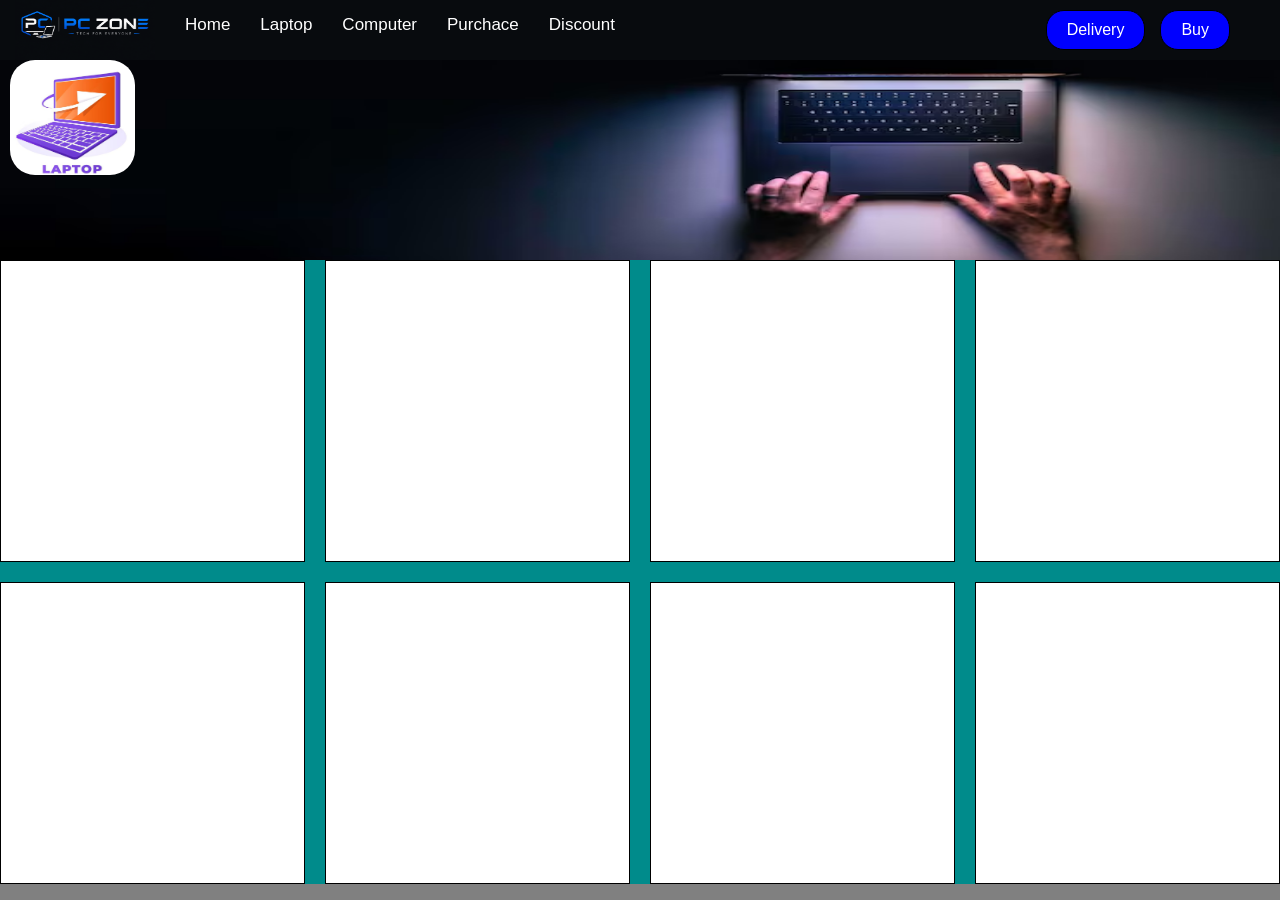
==== index.html @ 161a4432 "working on" ====
<!DOCTYPE html>
<html lang="en">
<head>
    <meta charset="UTF-8">
    <meta name="viewport" content="width=device-width, initial-scale=1.0">
    <title>Document</title>
    <!-- aos -->
     <link href="https://unpkg.com/aos@2.3.1/dist/aos.css" rel="stylesheet">
    <link rel="stylesheet" href="./style.css">
    <!-- font awsm -->
     <link rel="stylesheet" href="https://cdnjs.cloudflare.com/ajax/libs/font-awesome/6.5.0/css/all.min.css">
     <!-- tab logo -->
      <link rel="icon" type="image/png" href="./img/tab_logo.png">
    </head>
    <body>
      <div class="nav-p">
      <nav>
        <ul>
          <img src="./img/pc_zone.png" height="70px" width="140px">
          <li>Home</li>
          <li>Laptop</li>
          <li>Computer</li>
          <li>Purchace</li>
          <li>Discount</li>
          <div class="buy-btn">
            <li class="bar"><i class="fa-solid fa-bars"></i></li>
            <button>Delivery</button>
            <button>Buy</button>
      </div>
    </ul>
  </nav>
  </div>
<div class="lap-hm">
<div class="lap-h" data-aos="fade-right">
  </div>

</div>
<div class="lap-main">
<div class="lap-parent">
  <div class="card box1"></div>
  <div class="card box2"></div>
  <div class="card box3"></div>
  <div class="card box4"></div>
  <div class="card box5"></div>
  <div class="card box6"></div>
  <div class="card box7"></div>
  <div class="card box8"></div>
 
  
</div>

</div>














<!-- aos -->
<script src="https://unpkg.com/aos@2.3.1/dist/aos.js"></script>
<script>
  AOS.init();
</script>
  
</body>
</html>
---- style.css ----
body{
    margin: 0%;
    padding: 0%;
    font-family: Arial, Helvetica, sans-serif;
     background-color: gray;
}
.nav-p{
    height: 60px;
}
nav{
    
    background-color: rgb(8, 11, 14);
    height: 60px;
    width: 100%;
    position: fixed;
    
}
.bar{
    display: none;
}

nav ul{
    margin: 0;
    padding: 0;
    margin-left: 15px;
    height: 50px;
    display: flex;
    align-items: center;
    gap: 30px;
}
 .buy-btn{
    display: flex;
    justify-content: flex-end;
    align-items: center;
    margin-left: auto;
    margin-right: 50px;
    margin-top: 10px;
    gap: 15px;
}
li{
    list-style: none;
    color: white;
    font-size: 17px;
    
 
}
button{
    background-color: blue;
    color: white;
    border: 1px solid black;
    padding: 10px 20px;
    border-radius: 18px;
    font-size: 16px;
    
}
.card{
    height: 300px;
    background-color: rgb(255, 255, 255);
   
    border: 1px solid black;
}
.lap-hm{
    background-color: aqua;
    width: 100%;
    height: 200px;
    background-image: url(./img/man-using-laptop-night-top-view-web-banner-with-copy-space_169016-53022.avif);
    background-size: 100% 120%;
    background-position: center;

}

.lap-h{
    height: 115px;
    width: 125px;
    background-color: black;
    border: none;
    border-radius: 25px;
    margin-left: 10px;
    background-image: url(./img/laptooo\ logo.jpg);
    background-position: center;
    background-size: 160px 115px;
    background-repeat: no-repeat;
}
.lap-parent{
    background-color:darkcyan;
    width: 100%;
    display: grid;
    grid-template-columns: repeat(auto-fit, minmax(300px,1fr ));
    gap: 20px;
}





@media screen and (max-width:1259px){

    .box7, .box8{
        display: none;
    }
}

@media screen and (max-width:820px){
  
     button{
        display: none;
     }


}

@media screen and (max-width:768px){
    button{
        display: none;
    }
    .bar{
        display: block;
        font-size: 20px;
        margin-bottom: 8px;
    }
    li{
        display: none;
    } 
    
    
}
@media screen and (max-width:425px){
    li{
        display: none;
    }
   
    
}
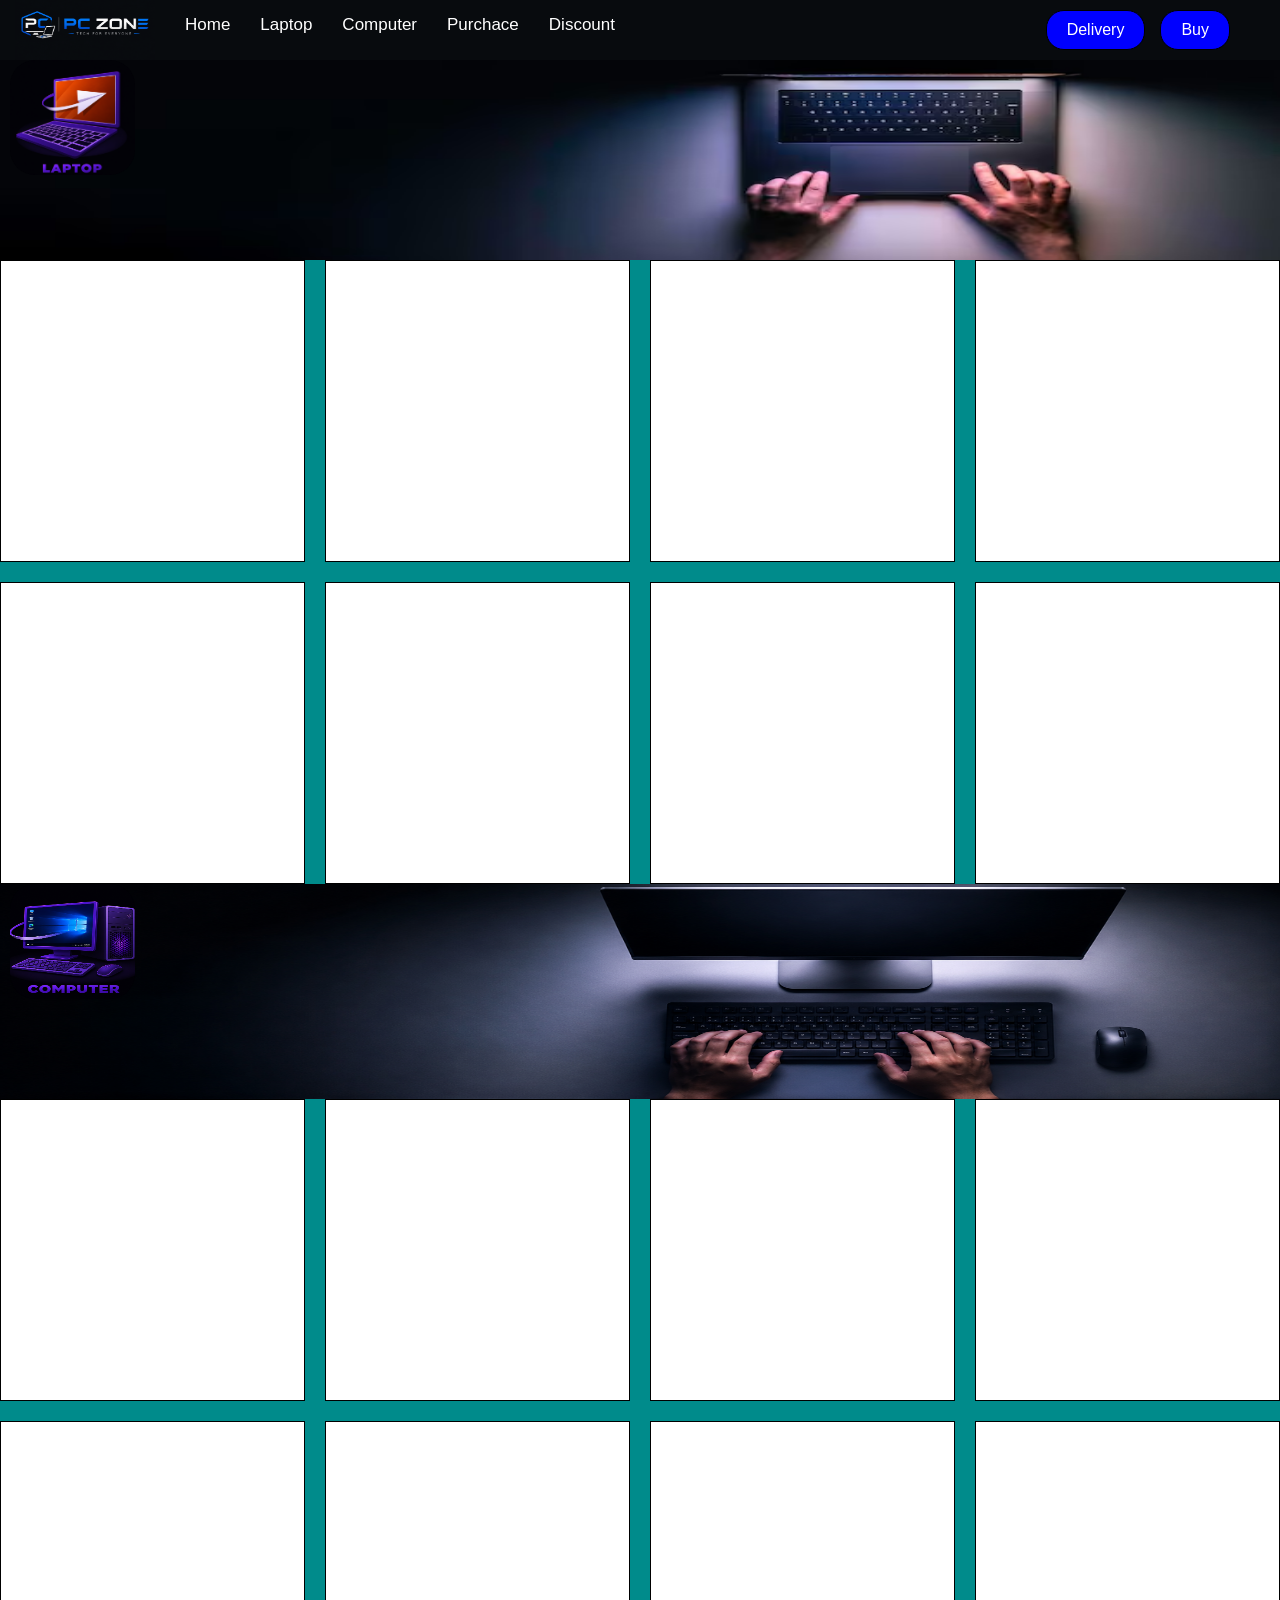
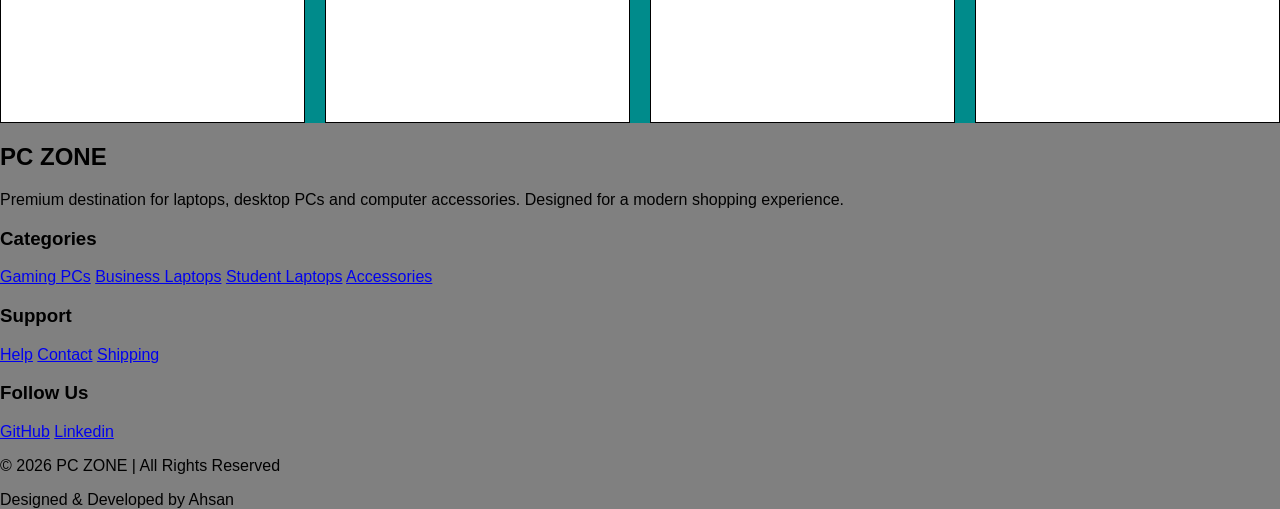
==== commit d0979908: "footer added" ====
--- a/index.html
+++ b/index.html
@@ -33,27 +33,84 @@
 <div class="lap-hm">
 <div class="lap-h" data-aos="fade-right">
   </div>
-
+  
 </div>
 <div class="lap-main">
-<div class="lap-parent">
-  <div class="card box1"></div>
-  <div class="card box2"></div>
-  <div class="card box3"></div>
-  <div class="card box4"></div>
-  <div class="card box5"></div>
-  <div class="card box6"></div>
-  <div class="card box7"></div>
-  <div class="card box8"></div>
- 
+  <div class="lap-parent">
+    <div class="card box1"></div>
+    <div class="card box2"></div>
+    <div class="card box3"></div>
+    <div class="card box4"></div>
+    <div class="card box5"></div>
+    <div class="card box6"></div>
+    <div class="card box7"></div>
+    <div class="card box8"></div>
+    
+    
+  </div>
   
 </div>
 
-</div>
+<div class="pc-hm">
+<div class="pc-h" data-aos="fade-right">
+  </div>
+  
+<div class="pc-main">
+  <div class="pc-parent">
+    <div class="card box1"></div>
+    <div class="card box2"></div>
+    <div class="card box3"></div>
+    <div class="card box4"></div>
+    <div class="card box5"></div>
+    <div class="card box6"></div>
+    <div class="card box7"></div>
+    <div class="card box8"></div>
+    
+    
+  </div>
+  
 
+<footer>
+    <div class="footer-container">
 
+        <div class="footer-box">
+            <h2>PC ZONE</h2>
+            <p>
+                Premium destination for laptops, desktop PCs and computer accessories.
+                Designed for a modern shopping experience.
+            </p>
+        </div>
 
+        <div class="footer-box">
+            <h3>Categories</h3>
+            <a href="#">Gaming PCs</a>
+            <a href="#">Business Laptops</a>
+            <a href="#">Student Laptops</a>
+            <a href="#">Accessories</a>
+        </div>
 
+        <div class="footer-box">
+            <h3>Support</h3>
+            <a href="#">Help</a>
+            <a href="#">Contact</a>
+            <a href="#">Shipping</a>
+        </div>
+
+        <div class="footer-box">
+            <h3>Follow Us</h3>
+            <a href="#">GitHub</a>
+            <a href="#">Linkedin</a>
+            
+        </div>
+
+    </div>
+
+    <div class="footer-bottom">
+        <p>© 2026 PC ZONE | All Rights Reserved</p>
+        <p>Designed & Developed by Ahsan</p>
+    </div>
+
+</footer>
 
 
 
--- a/style.css
+++ b/style.css
@@ -37,12 +37,13 @@
     margin-top: 10px;
     gap: 15px;
 }
+
 li{
     list-style: none;
     color: white;
     font-size: 17px;
     
- 
+    
 }
 button{
     background-color: blue;
@@ -51,7 +52,10 @@
     padding: 10px 20px;
     border-radius: 18px;
     font-size: 16px;
-    
+}
+button:hover{
+   background-color: white;
+   color: black;
 }
 .card{
     height: 300px;
@@ -63,7 +67,7 @@
     background-color: aqua;
     width: 100%;
     height: 200px;
-    background-image: url(./img/man-using-laptop-night-top-view-web-banner-with-copy-space_169016-53022.avif);
+    background-image: url(./img/lap-banner.avif);
     background-size: 100% 120%;
     background-position: center;
 
@@ -76,7 +80,7 @@
     border: none;
     border-radius: 25px;
     margin-left: 10px;
-    background-image: url(./img/laptooo\ logo.jpg);
+    background-image: url(./img/lapppppppppp.png);
     background-position: center;
     background-size: 160px 115px;
     background-repeat: no-repeat;
@@ -88,6 +92,42 @@
     grid-template-columns: repeat(auto-fit, minmax(300px,1fr ));
     gap: 20px;
 }
+
+.pc-hm{
+    background-color: aqua;
+    width: 100%;
+    height: 220px;
+    background-image: url(./img/pc-banner.png);
+    background-size: 100% 150%;
+    background-position: center;
+    
+
+}
+.pc-h{
+    height: 115px;
+    width: 125px;
+    background-color: black;
+    border: none;
+    border-radius: 25px;
+    margin-left: 10px;
+    background-image: url(./img/pc-.png);
+    background-position: center;
+    background-size: 160px 115px;
+    background-repeat: no-repeat;
+}
+
+.pc-parent{
+    background-color:darkcyan;
+    width: 100%;
+    display: grid;
+    grid-template-columns: repeat(auto-fit, minmax(300px,1fr ));
+    gap: 20px;
+    margin-top: 100px;
+}
+
+
+
+
 
 
 
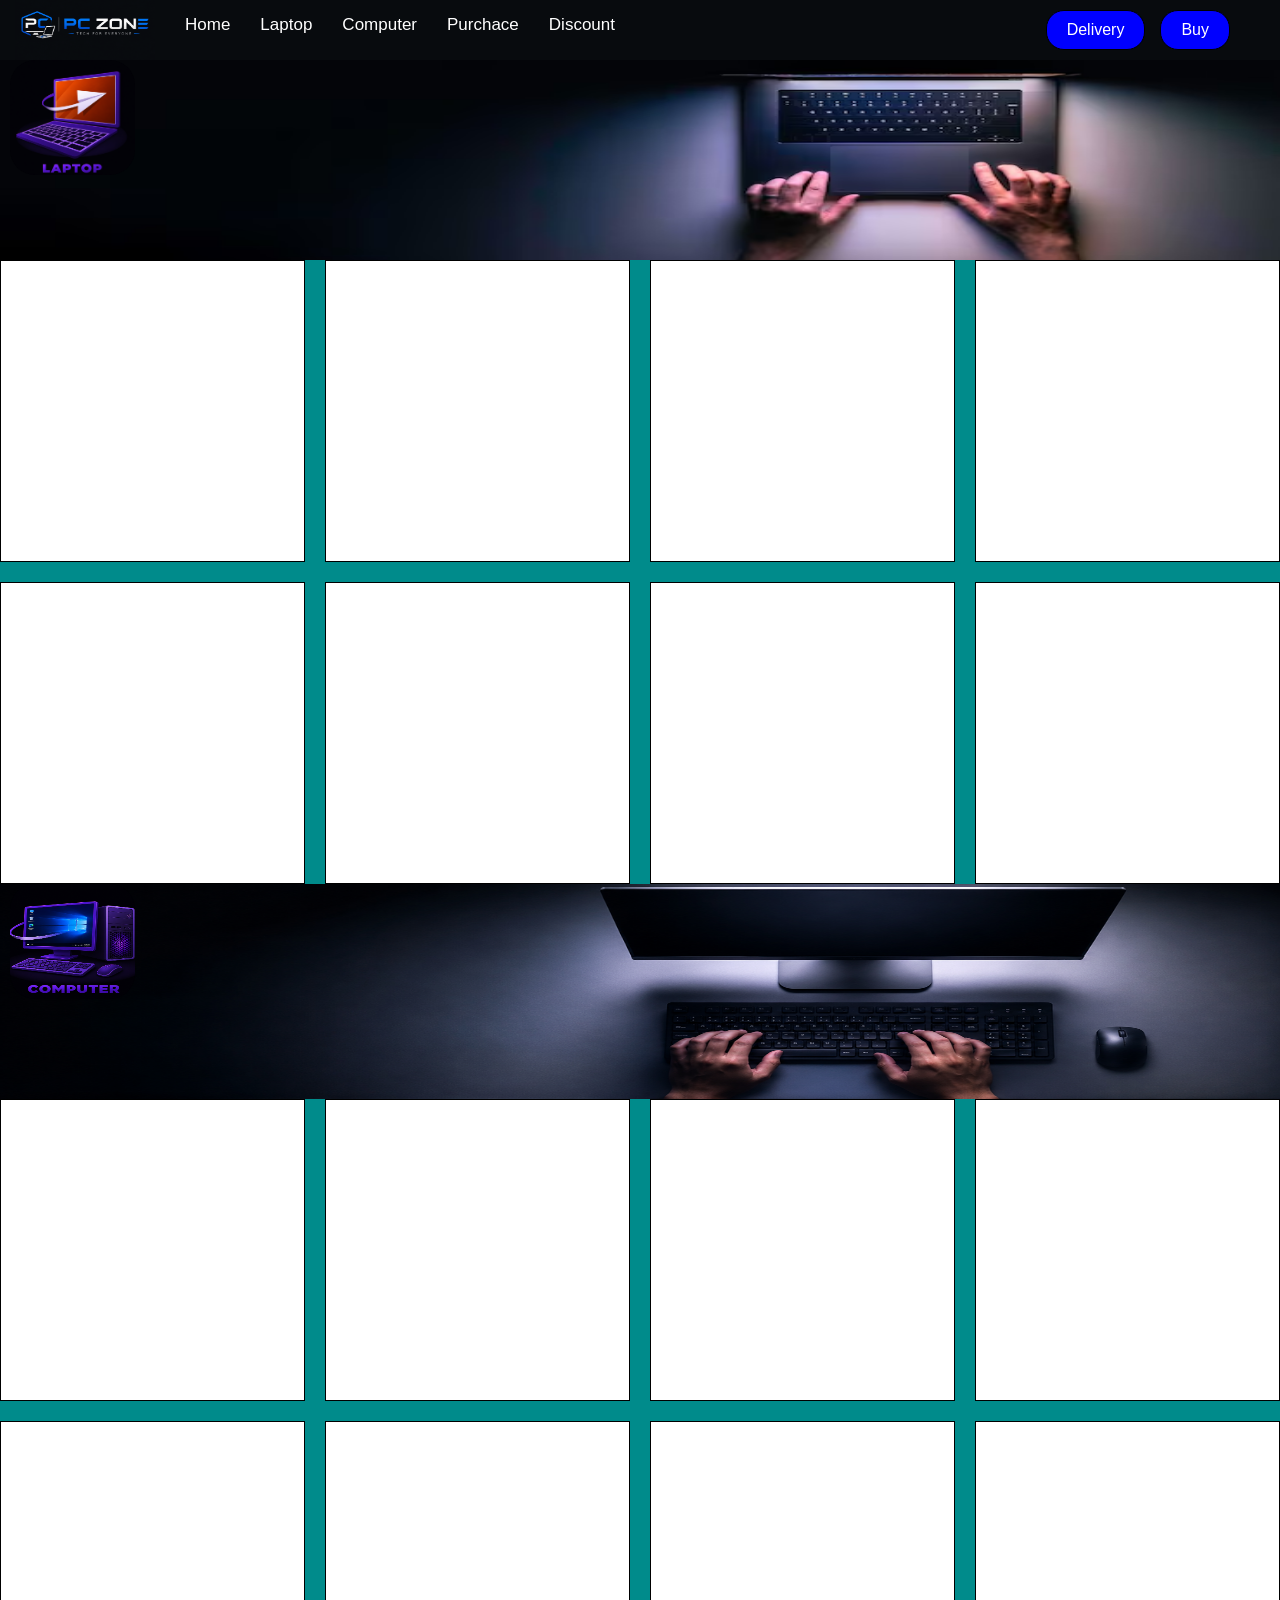
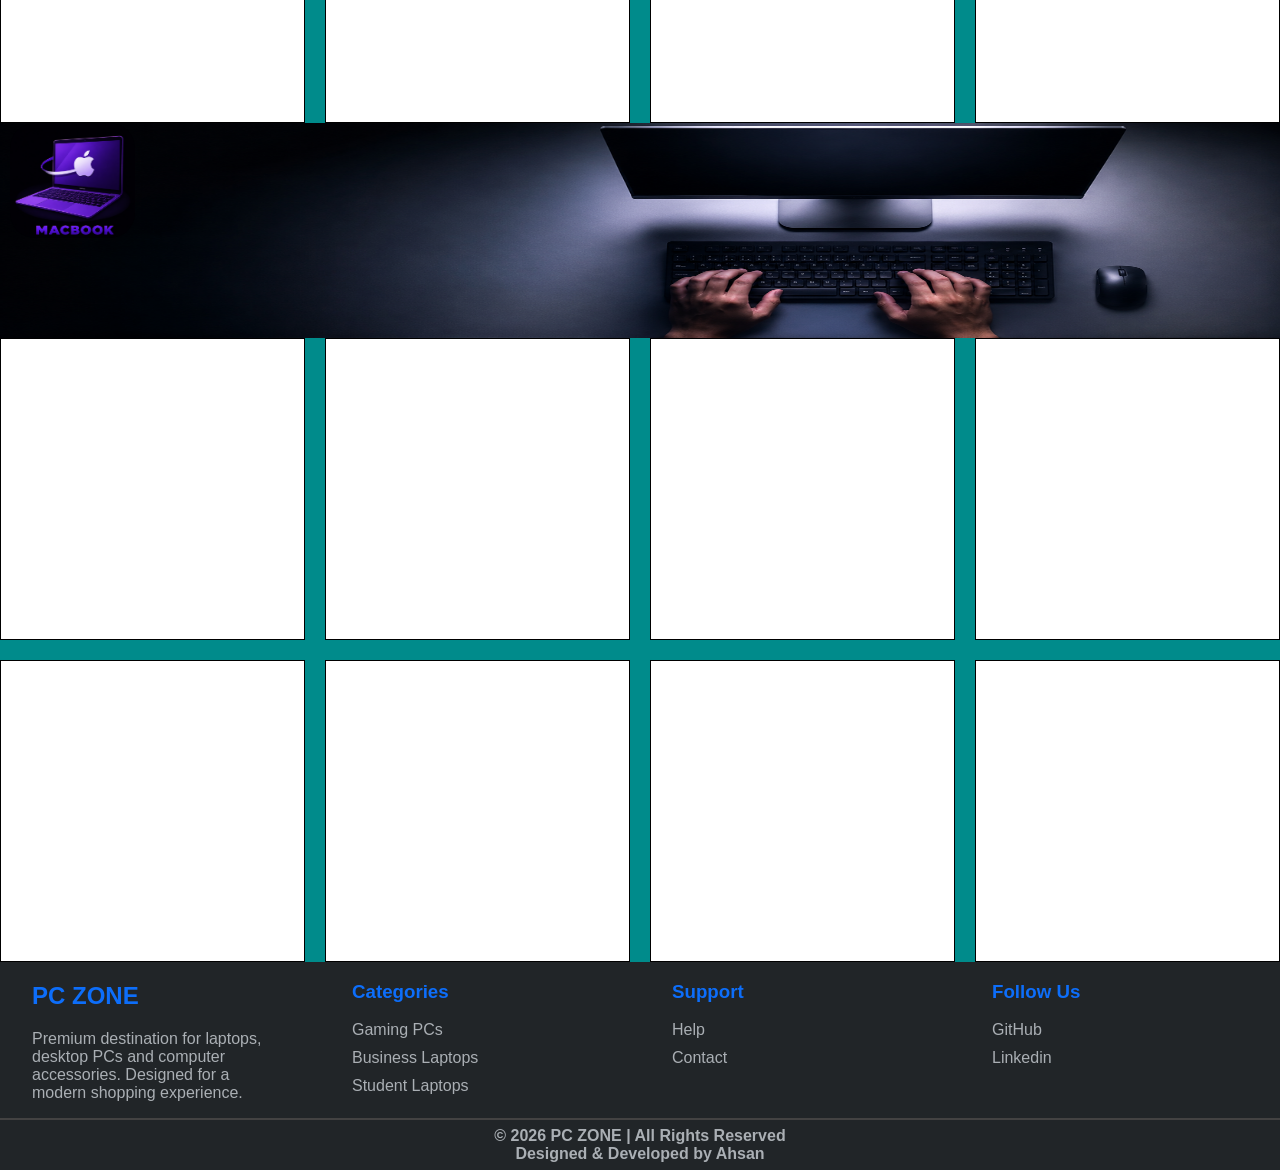
==== commit b83656b4: "updated" ====
--- a/index.html
+++ b/index.html
@@ -68,7 +68,39 @@
     
     
   </div>
+  <!-- macbook -->
+
+<div class="mac-hm">
+<div class="mac-h" data-aos="fade-right">
+  </div>
   
+<div class="mac-main">
+  <div class="mac-parent">
+    <div class="card box1"></div>
+    <div class="card box2"></div>
+    <div class="card box3"></div>
+    <div class="card box4"></div>
+    <div class="card box5"></div>
+    <div class="card box6"></div>
+    <div class="card box7"></div>
+    <div class="card box8"></div>
+    
+    
+  </div>
+  
+
+
+
+
+
+
+
+
+
+
+
+
+
 
 <footer>
     <div class="footer-container">
@@ -76,8 +108,10 @@
         <div class="footer-box">
             <h2>PC ZONE</h2>
             <p>
-                Premium destination for laptops, desktop PCs and computer accessories.
-                Designed for a modern shopping experience.
+              
+              Premium destination for laptops, desktop PCs and computer accessories.
+              Designed for a modern shopping experience.
+              
             </p>
         </div>
 
@@ -86,19 +120,17 @@
             <a href="#">Gaming PCs</a>
             <a href="#">Business Laptops</a>
             <a href="#">Student Laptops</a>
-            <a href="#">Accessories</a>
         </div>
 
         <div class="footer-box">
             <h3>Support</h3>
             <a href="#">Help</a>
             <a href="#">Contact</a>
-            <a href="#">Shipping</a>
         </div>
 
         <div class="footer-box">
             <h3>Follow Us</h3>
-            <a href="#">GitHub</a>
+            <a href=https://github.com/ahsancode99>GitHub</a>
             <a href="#">Linkedin</a>
             
         </div>
--- a/style.css
+++ b/style.css
@@ -124,10 +124,87 @@
     gap: 20px;
     margin-top: 100px;
 }
-
-
-
-
+/* mac */
+
+
+.mac-hm{
+    background-color: aqua;
+    width: 100%;
+    height: 220px;
+    background-image: url(./img/pc-banner.png);
+    background-size: 100% 150%;
+    background-position: center;
+    
+
+}
+.mac-h{
+    height: 115px;
+    width: 125px;
+    background-color: black;
+    border: none;
+    border-radius: 25px;
+    margin-left: 10px;
+    background-image: url(./img/macccc.png);
+    background-position: center;
+    background-size: 160px 115px;
+    background-repeat: no-repeat;
+}
+
+.mac-parent{
+    background-color:darkcyan;
+    width: 100%;
+    display: grid;
+    grid-template-columns: repeat(auto-fit, minmax(300px,1fr ));
+    gap: 20px;
+    margin-top: 100px;
+}
+footer{
+    background-color: rgb(33, 37,40);
+    
+}
+.footer-container{
+
+    display: flex;
+    justify-content: space-around;
+
+}
+.footer-box{
+    width: 20%;
+}
+h2 ,h3 {
+    color: rgb(13, 110, 250);
+}
+.footer-box p{
+    font-weight: 500;
+     color: rgb(170, 175, 180);
+}
+.footer-box a{
+    font-weight: 500;
+    color: rgb(170, 175, 180);
+    text-decoration: none;
+    display: block;
+    margin-bottom: 10px;
+}
+a:hover{
+    color: blue;
+    transform:translateX(10px)
+}
+a:focus{
+    color: brown;
+}
+.footer-bottom{
+    height: 50px;
+    font-weight: 550;
+    color: rgb(170, 175, 180);
+    border-top: 2px solid rgb(67, 66, 66);
+    display: flex;
+    flex-direction: column;
+    justify-content: center;
+    align-items: center;
+}
+.footer-bottom p{
+    margin:0px;
+}
 
 
 
@@ -168,6 +245,21 @@
     li{
         display: none;
     }
-   
-    
+    h2 ,h3 {
+        font-size: 15px;
+    }
+   .footer-box p{
+     font-size: 10px;
+    }
+    .footer-box a{
+        font-size: 10px;
+
+    }
+    .footer-bottom{
+        height: 40px;
+    }
+   .footer-bottom p {
+    font-size: 15px;
+   }
+
 }
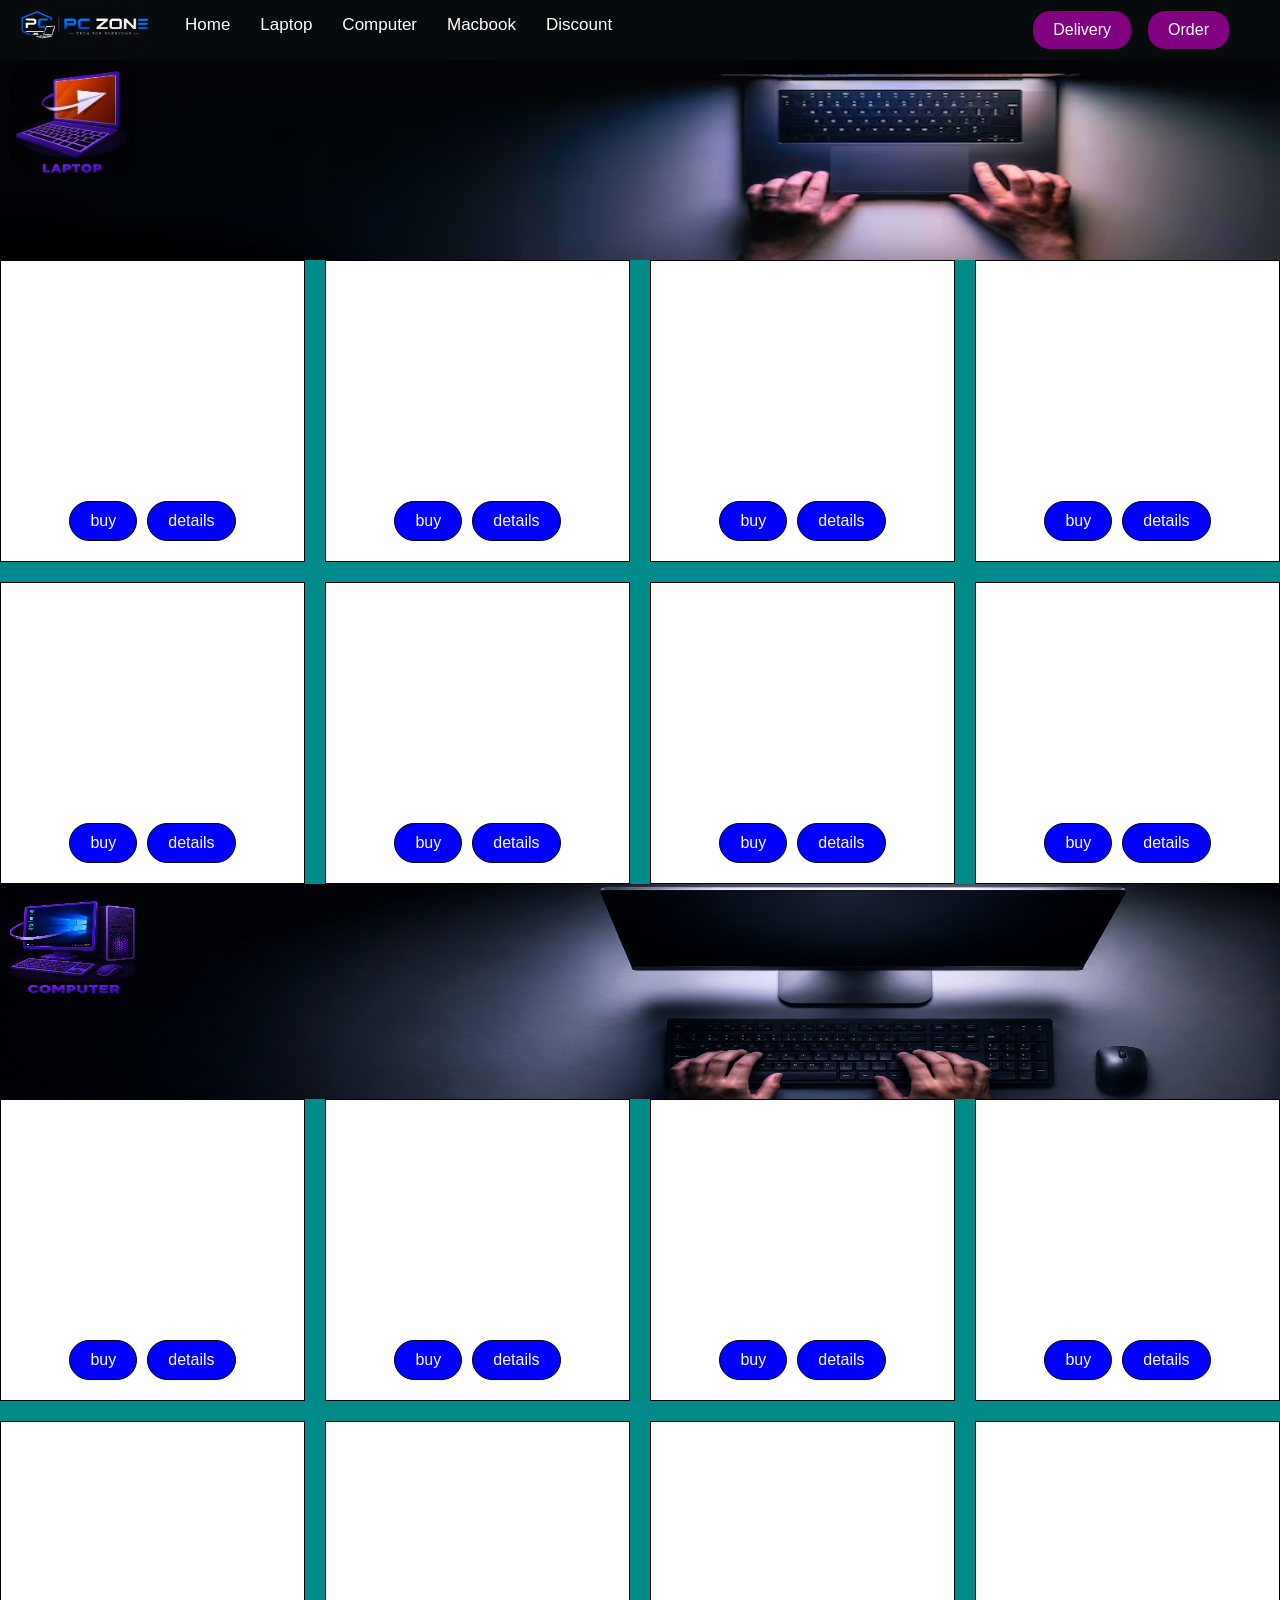
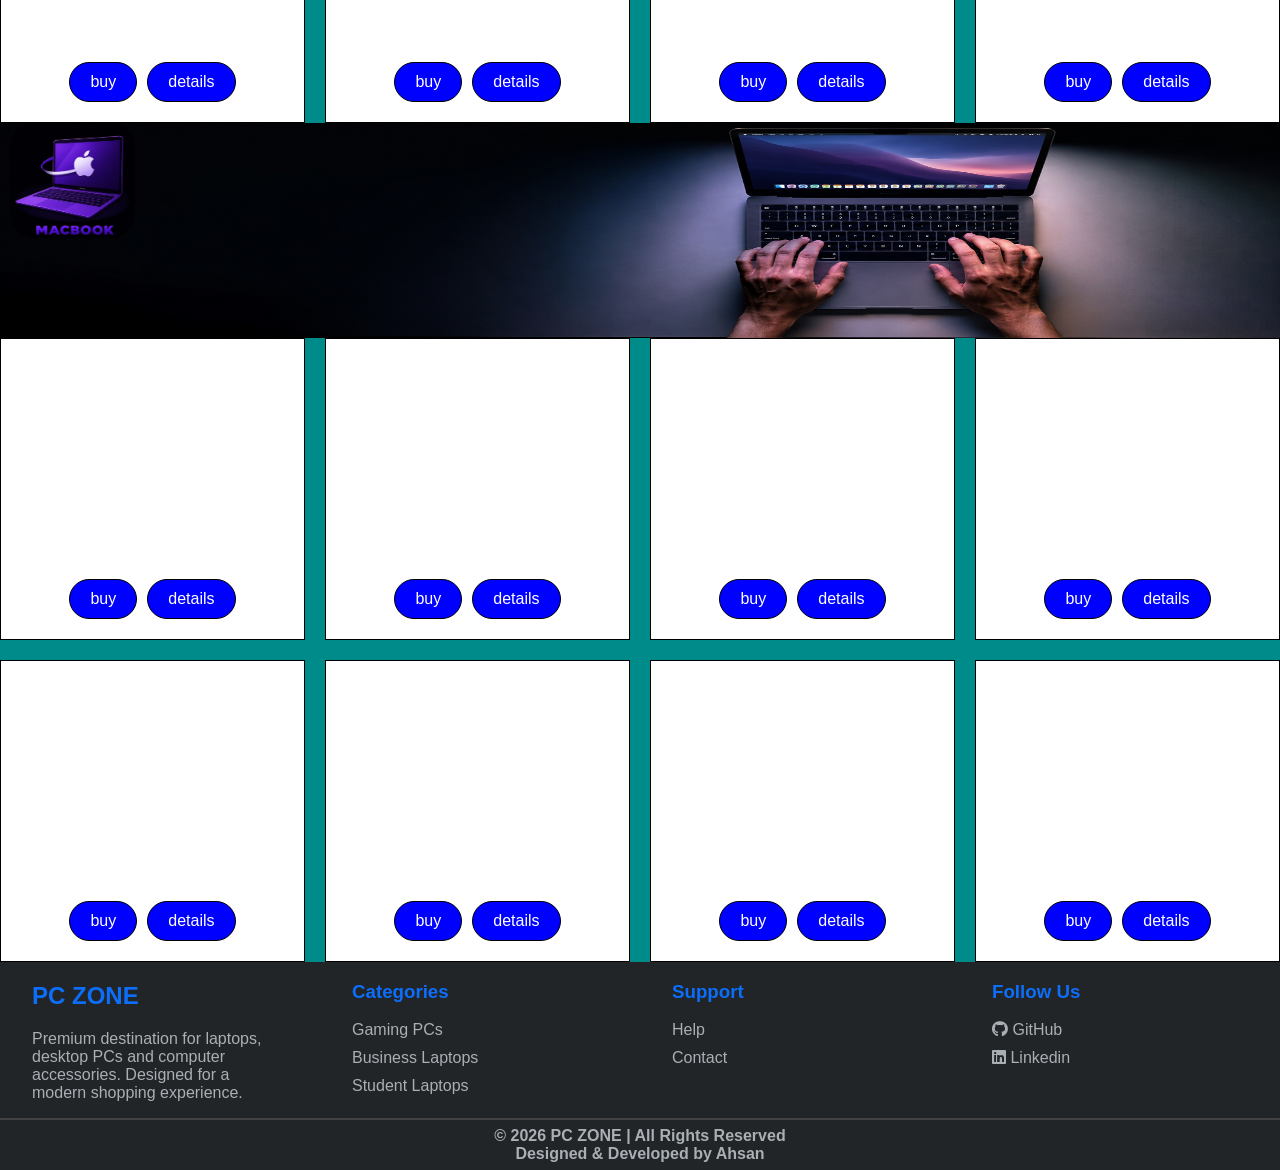
==== commit 51cd6eff: "updated" ====
--- a/index.html
+++ b/index.html
@@ -17,89 +17,77 @@
       <nav>
         <ul>
           <img src="./img/pc_zone.png" height="70px" width="140px">
-          <li>Home</li>
-          <li>Laptop</li>
-          <li>Computer</li>
-          <li>Purchace</li>
-          <li>Discount</li>
-          <div class="buy-btn">
+          <li><a href="./index.html">Home</a></li>
+          <li><a href="#lapp">Laptop</a></li>
+          <li><a href="#pcc">Computer</a></li>
+          <li><a href="#macc">Macbook</a></li>
+          <li><a href="./dicount.html" target="_blank">Discount</a></li>
+          <div class="order-btn">
             <li class="bar"><i class="fa-solid fa-bars"></i></li>
-            <button>Delivery</button>
-            <button>Buy</button>
+            <button class="nav-btn">Delivery</button>
+            <button class="nav-btn">Order</button>
       </div>
     </ul>
   </nav>
   </div>
-<div class="lap-hm">
+<div class="lap-hm" id="lapp">
 <div class="lap-h" data-aos="fade-right">
   </div>
   
 </div>
 <div class="lap-main">
   <div class="lap-parent">
-    <div class="card box1"></div>
-    <div class="card box2"></div>
-    <div class="card box3"></div>
-    <div class="card box4"></div>
-    <div class="card box5"></div>
-    <div class="card box6"></div>
-    <div class="card box7"></div>
-    <div class="card box8"></div>
+    <div class="card box1"><div class="btn-p"><button class="c-btn">buy</button><button class="c-btn">details</button></div></div>
+    <div class="card box2"><div class="btn-p"><button class="c-btn">buy</button><button class="c-btn">details</button></div></div>
+    <div class="card box3"><div class="btn-p"><button class="c-btn">buy</button><button class="c-btn">details</button></div></div>
+    <div class="card box4"><div class="btn-p"><button class="c-btn">buy</button><button class="c-btn">details</button></div></div>
+    <div class="card box5"><div class="btn-p"><button class="c-btn">buy</button><button class="c-btn">details</button></div></div>
+    <div class="card box6"><div class="btn-p"><button class="c-btn">buy</button><button class="c-btn">details</button></div></div>
+    <div class="card box7"><div class="btn-p"><button class="c-btn">buy</button><button class="c-btn">details</button></div></div>
+    <div class="card box8"><div class="btn-p"><button class="c-btn">buy</button><button class="c-btn">details</button></div></div>
     
     
   </div>
   
 </div>
 
-<div class="pc-hm">
+<div class="pc-hm" id="pcc">
 <div class="pc-h" data-aos="fade-right">
   </div>
   
 <div class="pc-main">
   <div class="pc-parent">
-    <div class="card box1"></div>
-    <div class="card box2"></div>
-    <div class="card box3"></div>
-    <div class="card box4"></div>
-    <div class="card box5"></div>
-    <div class="card box6"></div>
-    <div class="card box7"></div>
-    <div class="card box8"></div>
+    <div class="card box1"><div class="btn-p"><button class="c-btn">buy</button><button class="c-btn">details</button></div></div>
+    <div class="card box2"><div class="btn-p"><button class="c-btn">buy</button><button class="c-btn">details</button></div></div>
+    <div class="card box3"><div class="btn-p"><button class="c-btn">buy</button><button class="c-btn">details</button></div></div>
+    <div class="card box4"><div class="btn-p"><button class="c-btn">buy</button><button class="c-btn">details</button></div></div>
+    <div class="card box5"><div class="btn-p"><button class="c-btn">buy</button><button class="c-btn">details</button></div></div>
+    <div class="card box6"><div class="btn-p"><button class="c-btn">buy</button><button class="c-btn">details</button></div></div>
+    <div class="card box7"><div class="btn-p"><button class="c-btn">buy</button><button class="c-btn">details</button></div></div>
+    <div class="card box8"><div class="btn-p"><button class="c-btn">buy</button><button class="c-btn">details</button></div></div>
     
     
   </div>
   <!-- macbook -->
 
-<div class="mac-hm">
+<div class="mac-hm" id="macc">
 <div class="mac-h" data-aos="fade-right">
   </div>
   
 <div class="mac-main">
   <div class="mac-parent">
-    <div class="card box1"></div>
-    <div class="card box2"></div>
-    <div class="card box3"></div>
-    <div class="card box4"></div>
-    <div class="card box5"></div>
-    <div class="card box6"></div>
-    <div class="card box7"></div>
-    <div class="card box8"></div>
+    <div class="card box1"><div class="btn-p"><button class="c-btn">buy</button><button class="c-btn">details</button></div></div>
+    <div class="card box2"><div class="btn-p"><button class="c-btn">buy</button><button class="c-btn">details</button></div></div>
+    <div class="card box3"><div class="btn-p"><button class="c-btn">buy</button><button class="c-btn">details</button></div></div>
+    <div class="card box4"><div class="btn-p"><button class="c-btn">buy</button><button class="c-btn">details</button></div></div>
+    <div class="card box5"><div class="btn-p"><button class="c-btn">buy</button><button class="c-btn">details</button></div></div>
+    <div class="card box6"><div class="btn-p"><button class="c-btn">buy</button><button class="c-btn">details</button></div></div>
+    <div class="card box7"><div class="btn-p"><button class="c-btn">buy</button><button class="c-btn">details</button></div></div>
+    <div class="card box8"><div class="btn-p"><button class="c-btn">buy</button><button class="c-btn">details</button></div></div>
     
     
   </div>
   
-
-
-
-
-
-
-
-
-
-
-
-
 
 
 <footer>
@@ -130,8 +118,8 @@
 
         <div class="footer-box">
             <h3>Follow Us</h3>
-            <a href=https://github.com/ahsancode99>GitHub</a>
-            <a href="#">Linkedin</a>
+            <a href="https://github.com/ahsancode99" target="_blank"><i class="fa-brands fa-github"></i>  GitHub</a>
+            <a href="https://www.linkedin.com/in/muhammad-ahsan-a9005b406" target="_blank"><i class="fa-brands fa-linkedin"></i>  Linkedin</a>
             
         </div>
 
--- a/style.css
+++ b/style.css
@@ -13,6 +13,7 @@
     height: 60px;
     width: 100%;
     position: fixed;
+    z-index: 99;
     
 }
 .bar{
@@ -28,7 +29,7 @@
     align-items: center;
     gap: 30px;
 }
- .buy-btn{
+ .order-btn{
     display: flex;
     justify-content: flex-end;
     align-items: center;
@@ -37,7 +38,12 @@
     margin-top: 10px;
     gap: 15px;
 }
-
+a{
+    text-decoration: none;
+}
+li a{
+    color: white;
+}
 li{
     list-style: none;
     color: white;
@@ -46,7 +52,7 @@
     
 }
 button{
-    background-color: blue;
+    background-color: purple;
     color: white;
     border: 1px solid black;
     padding: 10px 20px;
@@ -57,11 +63,32 @@
    background-color: white;
    color: black;
 }
+.take-img{
+    height: 10vh;
+    width: 10%;
+
+}
 .card{
     height: 300px;
     background-color: rgb(255, 255, 255);
-   
     border: 1px solid black;
+}
+.btn-p{
+    height: 100%;
+    display: flex;
+    justify-content: center;
+    align-items:flex-end;
+    gap: 10px;
+}
+.c-btn{
+    margin-bottom: 20px;
+    background-color: blue;
+    color: white;
+    border: 1px solid black;
+    border-radius: 21px;
+}
+.c-btn:hover{
+    background-color: lightslategray;
 }
 .lap-hm{
     background-color: aqua;
@@ -96,7 +123,7 @@
 .pc-hm{
     background-color: aqua;
     width: 100%;
-    height: 220px;
+    height: 250px;
     background-image: url(./img/pc-banner.png);
     background-size: 100% 150%;
     background-position: center;
@@ -131,8 +158,8 @@
     background-color: aqua;
     width: 100%;
     height: 220px;
-    background-image: url(./img/pc-banner.png);
-    background-size: 100% 150%;
+    background-image: url(./img/mac-banner.png);
+    background-size: 100% 120%;
     background-position: center;
     
 
@@ -158,6 +185,7 @@
     gap: 20px;
     margin-top: 100px;
 }
+
 footer{
     background-color: rgb(33, 37,40);
     
@@ -190,7 +218,7 @@
     transform:translateX(10px)
 }
 a:focus{
-    color: brown;
+    color: red;
 }
 .footer-bottom{
     height: 50px;
@@ -219,17 +247,15 @@
 
 @media screen and (max-width:820px){
   
-     button{
-        display: none;
-     }
-
+    .nav-btn{
+        display: none;
+    }
+    
 
 }
 
 @media screen and (max-width:768px){
-    button{
-        display: none;
-    }
+    
     .bar{
         display: block;
         font-size: 20px;
